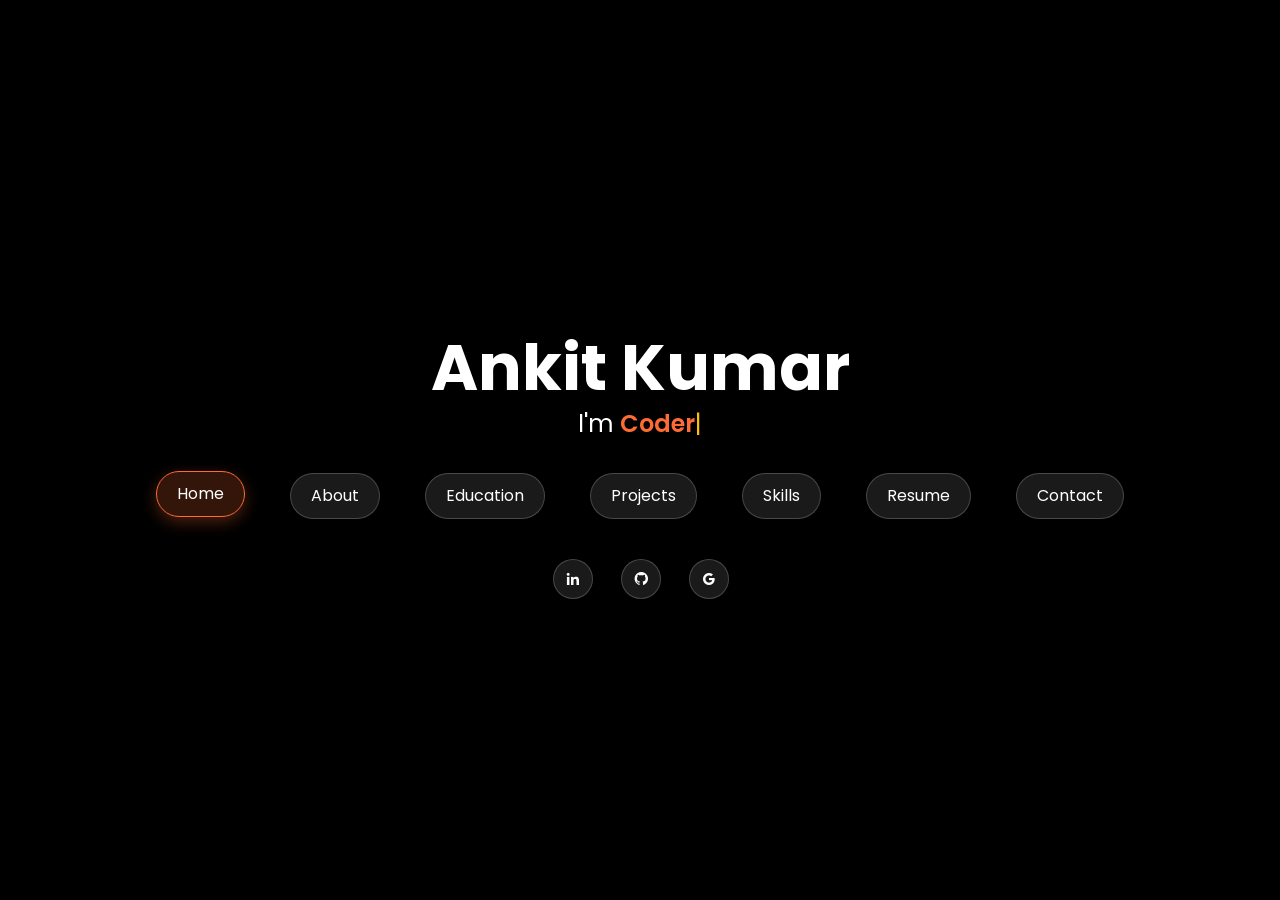
==== index.html @ a55fbd28 "Initial commit" ====
<!DOCTYPE html>
<html lang="en">

<head>
  <!-- Google Tag Manager -->
  <script>(function (w, d, s, l, i) {
      w[l] = w[l] || []; w[l].push({
        'gtm.start':
          new Date().getTime(), event: 'gtm.js'
      }); var f = d.getElementsByTagName(s)[0],
        j = d.createElement(s), dl = l != 'dataLayer' ? '&l=' + l : ''; j.async = true; j.src =
          'https://www.googletagmanager.com/gtm.js?id=' + i + dl; f.parentNode.insertBefore(j, f);
    })(window, document, 'script', 'dataLayer', 'GTM-5BB8W2X');</script>
  <!-- End Google Tag Manager -->
  <link rel="icon" type="image/png" href="/favicon.png" />
  <meta charset="utf-8">
  <meta content="width=device-width, initial-scale=1.0" name="viewport">

  <title>Ankit Kumar - Portfolio</title>
  <meta content="" name="descriptison">
  <meta content="" name="keywords">

  <!-- Google Fonts -->
  <link
    href="https://fonts.googleapis.com/css?family=Open+Sans:300,300i,400,400i,600,600i,700,700i|Raleway:300,300i,400,400i,500,500i,600,600i,700,700i|Poppins:300,300i,400,400i,500,500i,600,600i,700,700i"
    rel="stylesheet">

  <!-- Vendor CSS Files -->
  <link href="assets/vendor/bootstrap/css/bootstrap.min.css" rel="stylesheet">
  <link href="assets/vendor/icofont/icofont.min.css" rel="stylesheet">
  <link href="assets/vendor/remixicon/remixicon.css" rel="stylesheet">
  <link href="assets/vendor/owl.carousel/assets/owl.carousel.min.css" rel="stylesheet">
  <link href="assets/vendor/boxicons/css/boxicons.min.css" rel="stylesheet">
  <link href="assets/vendor/venobox/venobox.css" rel="stylesheet">

  <!-- Template Main CSS File -->
  <link href="assets/css/style.css" rel="stylesheet">



  <!-- Global site tag (gtag.js) - Google Analytics -->
  <script async src="https://www.googletagmanager.com/gtag/js?id=UA-169007209-3"></script>
  <script>
    window.dataLayer = window.dataLayer || [];
    function gtag() { dataLayer.push(arguments); }
    gtag('js', new Date());

    gtag('config', 'UA-169007209-3');
  </script>
</head>

<body>

  <!-- Google Tag Manager (noscript) -->
  <noscript><iframe src="https://www.googletagmanager.com/ns.html?id=GTM-5BB8W2X" height="0" width="0"
      style="display:none;visibility:hidden"></iframe></noscript>
  <!-- End Google Tag Manager (noscript) -->

  <!-- ======= Header ======= -->
  <header id="header" class="header-tops">
    <div id="particles-js" style="position: absolute; width: 100%; height: 100%; top: 0; left: 0; z-index: 0;"></div>
    <div class="container" style="position: relative; z-index: 1;">
      <h3 class="greeting-text show-on-home"
        style="color:#000000; margin-bottom: 5px; font-size: 25px; text-align: center;">Hello, My Name Is</h3>
      <h1 style="text-align: center;">Ankit Kumar</h1>
      <h2 style="color:#fff; text-align: center;">I'm <span class="typing" style="color:#12D640"></span></h2>
      <nav class="nav-menu d-none d-lg-block">
        <ul>
          <li class="active"><a href="#header"> <span>Home</span></a></li>
          <li><a href="#about"><span>About</span></a></li>
          <li><a href="#education"> <span>Education</span></a></li>

          <!--          <li><a href="#projects"> <span>Projects</span></a></li>-->
          <li><a href="#portfolio"> <span>Projects</span></a></li>
          <li><a href="#skills"> <span>Skills</span></a></li>
          <li><a href="https://drive.google.com/file/d/1wcClzIrKvDrFVB6Wtpft_03TZ5YMkO_f/view?usp=sharing"
              target="_blank"> <span>Resume</span></a></li>
          <!-- <li><a href="#links"> <span>Resume & Links</span></a></li> -->
          <li><a href="#contacts"> <span>Contact</span></a></li>

        </ul>
      </nav><!-- .nav-menu -->

      <div class="social-links">
        <a href="https://www.linkedin.com/in/ankitkumar0181/" target="_blank" class="linkedin"><i
            class="bx bxl-linkedin"></i></a>
        <a href="https://github.com/ankit85456" target="_blank" class="github"><i class="bx bxl-github"></i></a>
        <a href="mailto:ankkit6799kumar@gmail.com" target="_blank" class="google"><i class="bx bxl-google"></i></a>

      </div>

    </div>
  </header><!-- End Header -->

  <!-- ======= About Section ======= -->
  <section id="about" class="about">

    <!-- ======= About Me ======= -->
    <div class="about-me container">

      <div class="section-title">
        <h2>About</h2>
      </div>

      <div class="row">
        <div class="col-lg-4" data-aos="fade-right">
          <img src="" class="img-fluid" alt="">
        </div>
        <div class="col-lg-8 pt-4 pt-lg-0 content" data-aos="fade-left">
          <p>Aspiring Cloud & DevOps student and Data Structures & Algorithms enthusiast pursuing a B.Tech in Computer
            Science at Lovely Professional University. I enjoy exploring core computer science concepts—from DSA and
            operating systems to AI models—and turning them into practical solutions through clean and efficient code.

            Driven by curiosity and a passion for solving real-world problems, I continuously improve my skills by
            optimizing algorithms and experimenting with new technologies and frameworks. In my free time, I enjoy
            traveling and exploring new places, which keeps me refreshed and motivated to tackle new challenges.



          </p>

        </div>
      </div>

    </div><!-- End About Me -->

    <!-- ======= Interests ======= -->
    <div class="interests container">

      <div class="section-title">
        <h2>Interests</h2>
      </div>

      <div class="row">
        <div class="col-lg-3 col-md-4">
          <div class="icon-box">
            <i class="ri-global-line" style="color: #ffbb2c;"></i>
            <h3>Software Development</h3>
          </div>
        </div>
        <div class="col-lg-3 col-md-4 mt-4 mt-md-0">
          <div class="icon-box">
            <i class="ri-database-2-line" style="color: #5578ff;"></i>
            <h3>Cloud Computing</h3>
          </div>
        </div>
        <div class="col-lg-3 col-md-4 mt-4 mt-md-0">
          <div class="icon-box">
            <i class="ri-camera-3-line" style="color: #e80368;"></i>
            <h3>DevOps Automation</h3>
          </div>
        </div>
        <div class="col-lg-3 col-md-4 mt-4 mt-lg-0">
          <div class="icon-box">
            <i class="ri-english-input" style="color: #1c7d32;"></i>
            <h3>Docker & Containerization</h3>
          </div>
        </div>
        <div class="col-lg-3 col-md-4 mt-4">
          <div class="icon-box">
            <i class="ri-code-s-slash-fill" style="color: #28a745;"></i>
            <h3>Software Engineering</h3>
          </div>
        </div>
        <div class="col-lg-3 col-md-4 mt-4">
          <div class="icon-box">
            <i class="ri-bar-chart-box-line" style="color: #f1081f;"></i>
            <h3>AWS Cloud</h3>
          </div>
        </div>
        <div class="col-lg-3 col-md-4 mt-4">
          <div class="icon-box">
            <i class="ri-file-list-3-line" style="color: #47aeff;"></i>
            <h3>Algorithms</h3>
          </div>
        </div>
        <div class="col-lg-3 col-md-4 mt-4">
          <div class="icon-box">
            <i class="ri-image-line" style="color: #ffc107;"></i>
            <h3>Infrastructure as Code</h3>
          </div>
        </div>
      </div>

    </div><!-- End Interests -->
  </section><!-- End About Section -->



  <!-- ======= Education Section ======= -->
  <section id="education" class="services">
    <div class="container">
      <div class="section-title">
        <h2>Education</h2>
      </div>
      <div class="row">
        <div class="col-lg-12" data-aos="fade-up" style="display: inline-block;">


          <div class="col-md-4 mt-4 mt-md-0 icon-box" data-aos="fade-up" data-aos-delay="100"
            style="padding:0px 0px;padding-bottom: 5px;display: inline-block; position: relative;">
            <div class="hover-box" style="position: relative;">
              <img src="https://encrypted-tbn0.gstatic.com/images?q=tbn:ANd9GcRj5ex_8N_q5md4hGwQ5yE6Q3Pq-t5UgwU14w&s"
                class="img-fluid" style="height: 220px; width: 100%; object-fit: contain;">

              <!-- Link icon appears on hover -->
              <br>
              <a href="https://www.lpu.in/" target="_blank" class="hover-link">
                <i class="bx bx-link"></i>
              </a>
            </div>

            <p style="text-align:left;color:#fff;padding: 5px 10px;"><em>BTech in Computer Science</em></p>
            <h5 style="text-align:left;padding: 0px 10px;">July 2023 - Present</h5>
            <h6 style="text-align:left;color:#fff;padding: 0px 10px;">Relevant Coursework</h6>
            <ul style="text-align:left;color:#fff;">
              <li>Data Structures & Algorithms</li>
              <li>Cloud Computing</li>
            </ul>
          </div>





          <div class="col-md-4 mt-4 mt-md-0 icon-box" data-aos="fade-up" data-aos-delay="100"
            style="padding:0px 0px;padding-bottom: 5px;display: inline-block; position: relative;">
            <div class="hover-box"
              style="position: relative; height: 220px; width: 100%; overflow: hidden; background-color: transparent;">
              <img src="assets/img/education/school.png.avif"
                style="height: 100%; width: 100%; object-fit: contain; display: block; margin: 0 auto; background-color: #f7f6f1; border-radius: 5px;"
                class="img-fluid">

              <!-- Link icon appears on hover -->
              <a href="https://schools.org.in/gopalganj/10150300106/gandhi-smarak-high-school-bhore.html"
                target="_blank" class="hover-link">
                <i class="bx bx-link"></i>
              </a>
            </div>

            <p style="text-align:left;color:#fff;padding: 5px 10px;"><em>Schooling</em></p>
            <h5 style="text-align:left;padding: 0px 10px;">April 2018 - March 2020</h5>
            <h6 style="text-align:left;color:#fff;padding: 0px 10px;">Relevant Coursework</h6>
            <ul style="text-align:left;color:#fff;">
              <li>Physics, Chemistry, Maths and Computer Science</li>
            </ul>
          </div>





          <div class="portfolio">
            <div class="container">
              <div class="section-title">
                <h2>Online Certification</h2>
              </div>

              <div class="row portfolio-container" style="position: relative; height: 437.75px;">

                <div class="col-lg-4 col-md-6 portfolio-item filter-app"
                  style="position: absolute; left: 0px; top: 0px;">
                  <div class="portfolio-wrap">
                    <img src="assets/img/certification/free code camp.png" class="img-fluid" style="height: 200px; width: 100%; object-fit: contain; background: #fff;" alt="">
                    <div class="portfolio-info">
                      <h4>Web Design</h4>
                      <div class="portfolio-links">
                        <a href="assets/img/certification/free code camp.png" target="_blank" title="Certificate"><i
                            class="bx bx-link"></i></a>
                      </div>
                    </div>
                  </div>
                </div>



                <div class="col-lg-4 col-md-6 portfolio-item filter-app"
                  style="position: absolute; left: 0px; top: 0px;">
                  <div class="portfolio-wrap">
                    <img src="assets/img/certification/AWS cloud certificate.jpg" class="img-fluid" style="height: 200px; width: 100%; object-fit: contain; background: #fff;" alt="">
                    <div class="portfolio-info">
                      <h4>AWS Cloud Practitioner</h4>
                      <div class="portfolio-links">
                        <a href="assets/img/certification/AWS cloud certificate.jpg" target="_blank" title="Certificate"><i
                            class="bx bx-link"></i></a>
                      </div>
                    </div>
                  </div>
                </div>




                <div class="col-lg-4 col-md-6 portfolio-item filter-project"
style="position: absolute; left: 0px; top: 0px;">
<div class="portfolio-wrap">

<img src="assets/img/certification/neptel.jpg"
class="img-fluid"
style="height: 200px; width: 100%; object-fit: contain; background: #fff;" alt="">

<div class="portfolio-info">

<h4>NPTEL - Internet of Things (IoT)</h4>

<div class="portfolio-links">
<a href="assets/img/certification/neptel.jpg" target="_blank" title="Certificate">
<i class="bx bx-link"></i>
</a>
</div>

</div>
</div>
</div>




              </div>

              <div class="section-title">
                <h2>Achievements</h2>
              </div>

              <div class="row portfolio-container" style="position: relative; height: 437.75px;">

                <div class="col-lg-4 col-md-6 portfolio-item filter-app"
                  style="position: absolute; left: 740px; top: 218.875px;">
                  <div class="portfolio-wrap">
                    <img src="https://upload.wikimedia.org/wikipedia/commons/1/19/LeetCode_logo_black.png"
                      class="img-fluid" alt="Leetcode" style="max-height:280px; display: block; margin: 0 auto;">
                    <div class="portfolio-info">
                      <h4>Leetcode</h4>
                      <div class="portfolio-links">
                        <a href="https://leetcode.com/u/ankit8114/" target="_blank" title="My Leetcode Profile"><i
                            class="bx bx-link"></i></a>
                      </div>
                    </div>
                  </div>
                </div>

              </div>
            </div>
          </div>

  </section>
  <!-- End Education Section -->






  <!-- Start Project Section -->
  <section id="portfolio" class="portfolio">
    <div class="container">

      <div class="section-title">

        <p>My Works </p>
      </div>

      <div class="row portfolio-container">

        <div class="col-lg-4 col-md-6 portfolio-item filter-app">
          <center>
            <h4>MERN Multi-Vendor Marketplace</h4>
          </center>
          <div class="portfolio-wrap">
            <img src="projects/marketplace.png" class="img-fluid" style="height: 230px; width: 100%; object-fit: cover;"
              alt="">
            <div class="portfolio-info">

              <div class="portfolio-links">
                <a href="projects/mern-marketplace.html" data-gall="portfolioDetailsGallery" data-vbtype="iframe" class="venobox"
                  title="Project Details"><i class="bx bx-info-circle"></i></a>
              </div>
            </div>
          </div>
        </div>

        <div class="col-lg-4 col-md-6 portfolio-item filter-app">
          <center>
            <h4>Math Solver AI</h4>
          </center>
          <div class="portfolio-wrap">
            <img src="projects/math-solver.png" class="img-fluid" style="height: 230px; width: 100%; object-fit: cover;" alt="">
            <div class="portfolio-info">

              <div class="portfolio-links">
                <a href="projects/mathSolver.html" data-gall="portfolioDetailsGallery" data-vbtype="iframe"
                  class="venobox" title="Project Details"><i class="bx bx-info-circle"></i></a>
              </div>
            </div>
          </div>
        </div>



        <div class="col-lg-4 col-md-6 portfolio-item filter-project">
          <!-- <br> -->
          <center>
            <h4>Two Tier DevOps Web Application</h4>
          </center>
          <div class="portfolio-wrap">
            <img src="projects/aws.png" class="img-fluid" style="height: 230px; width: 100%; object-fit: cover;"
              alt="">
            <div class="portfolio-info">
              <div class="portfolio-links">
                <a href="projects/parkflow.html" data-gall="portfolioDetailsGallery" data-vbtype="iframe"
                  class="venobox" title="Project Details"><i class="bx bx-info-circle"></i></a>
              </div>
            </div>
          </div>
        </div>



      </div>
    </div>
  </section>

  <!-- End Project Section -->



  <!-- Start Skills Section -->
  <section id="skills" class="services">
    <div class="container">
      <div class="section-title">
        <h2>💻 Skills & Abilities</h2>
      </div>
      <div class="row">
        <div class="col-lg-12" data-aos="fade-up">
          <div class="skills-container"
            style="background: linear-gradient(135deg, #667eea 0%, #764ba2 100%); padding: 40px; border-radius: 20px; box-shadow: 0 20px 40px rgba(0,0,0,0.1);">
            <div class="row">
              <!-- Left Column -->
              <div class="col-md-6">
                <!-- HTML -->
                <div class="skill-item" style="margin-bottom: 25px;">
                  <div style="display: flex; align-items: center; margin-bottom: 8px;">
                    <span style="color: #ff6b35; font-size: 18px; margin-right: 8px;">🌐</span>
                    <span style="color: white; font-weight: 600; font-size: 16px;">HTML</span>

                  </div>
                  <div style="background: rgba(255,255,255,0.2); border-radius: 10px; height: 8px; overflow: hidden;">
                    <div
                      style="background: linear-gradient(90deg, #ff6b35, #f7931e); width: 90%; height: 100%; border-radius: 10px;">
                    </div>
                  </div>
                </div>

                <!-- CSS -->
                <div class="skill-item" style="margin-bottom: 25px;">
                  <div style="display: flex; align-items: center; margin-bottom: 8px;">
                    <span style="color: #2196f3; font-size: 18px; margin-right: 8px;">🎨</span>
                    <span style="color: white; font-weight: 600; font-size: 16px;">CSS</span>

                  </div>
                  <div style="background: rgba(255,255,255,0.2); border-radius: 10px; height: 8px; overflow: hidden;">
                    <div
                      style="background: linear-gradient(90deg, #2196f3, #21cbf3); width: 82%; height: 100%; border-radius: 10px;">
                    </div>
                  </div>
                </div>

                <!-- JavaScript -->
                <div class="skill-item" style="margin-bottom: 25px;">
                  <div style="display: flex; align-items: center; margin-bottom: 8px;">
                    <span style="color: #f7df1e; font-size: 18px; margin-right: 8px;">📜</span>
                    <span style="color: white; font-weight: 600; font-size: 16px;">JavaScript</span>

                  </div>
                  <div style="background: rgba(255,255,255,0.2); border-radius: 10px; height: 8px; overflow: hidden;">
                    <div
                      style="background: linear-gradient(90deg, #f7df1e, #ffeb3b); width: 80%; height: 100%; border-radius: 10px;">
                    </div>
                  </div>
                </div>

                <!-- jQuery -->
                <div class="skill-item" style="margin-bottom: 25px;">
                  <div style="display: flex; align-items: center; margin-bottom: 8px;">
                    <span style="color: #0769ad; font-size: 18px; margin-right: 8px;">⚡</span>
                    <span style="color: white; font-weight: 600; font-size: 16px;">jQuery</span>

                  </div>
                  <div style="background: rgba(255,255,255,0.2); border-radius: 10px; height: 8px; overflow: hidden;">
                    <div
                      style="background: linear-gradient(90deg, #0769ad, #1976d2); width: 73%; height: 100%; border-radius: 10px;">
                    </div>
                  </div>
                </div>

                <!-- DevOps -->
                <div class="skill-item" style="margin-bottom: 25px;">
                  <div style="display: flex; align-items: center; margin-bottom: 8px;">
                    <span style="color: #00c6ff; font-size: 18px; margin-right: 8px;">☁️</span>
<span style="color: white; font-weight: 600; font-size: 16px;">Cloud Computing</span>
                  </div>
                  <div style="background: rgba(255,255,255,0.2); border-radius: 10px; height: 8px; overflow: hidden;">
                    <div
                      style="background: linear-gradient(90deg, #326ce5, #4fc3f7); width: 80%; height: 100%; border-radius: 10px;">
                    </div>
                  </div>
                </div>

                <!-- MySQL -->
                <div class="skill-item" style="margin-bottom: 25px;">
                  <div style="display: flex; align-items: center; margin-bottom: 8px;">
                    <span style="color: #f29111; font-size: 18px; margin-right: 8px;">🗄️</span>
                    <span style="color: white; font-weight: 600; font-size: 16px;">MySQL</span>

                  </div>
                  <div style="background: rgba(255,255,255,0.2); border-radius: 10px; height: 8px; overflow: hidden;">
                    <div
                      style="background: linear-gradient(90deg, #f29111, #ff9800); width: 80%; height: 100%; border-radius: 10px;">
                    </div>
                  </div>
                </div>

                <!-- ReactJS -->
                <div class="skill-item" style="margin-bottom: 25px;">
                  <div style="display: flex; align-items: center; margin-bottom: 8px;">
                    <span style="color: #61dafb; font-size: 18px; margin-right: 8px;">⚛️</span>
                    <span style="color: white; font-weight: 600; font-size: 16px;">ReactJS</span>

                  </div>
                  <div style="background: rgba(255,255,255,0.2); border-radius: 10px; height: 8px; overflow: hidden;">
                    <div
                      style="background: linear-gradient(90deg, #61dafb, #00bcd4); width: 55%; height: 100%; border-radius: 10px;">
                    </div>
                  </div>
                </div>
              </div>

              <!-- Right Column -->
              <div class="col-md-6">
                <!-- C++ -->
                <div class="skill-item" style="margin-bottom: 25px;">
                  <div style="display: flex; align-items: center; margin-bottom: 8px;">
                    <span style="color: #00599c; font-size: 18px; margin-right: 8px;">💻</span>
                    <span style="color: white; font-weight: 600; font-size: 16px;">C++</span>

                  </div>
                  <div style="background: rgba(255,255,255,0.2); border-radius: 10px; height: 8px; overflow: hidden;">
                    <div
                      style="background: linear-gradient(90deg, #00599c, #0277bd); width: 80%; height: 100%; border-radius: 10px;">
                    </div>
                  </div>
                </div>

                <!-- Python -->
                <div class="skill-item" style="margin-bottom: 25px;">
                  <div style="display: flex; align-items: center; margin-bottom: 8px;">
                    <span style="color: #3776ab; font-size: 18px; margin-right: 8px;">🐍</span>
                    <span style="color: white; font-weight: 600; font-size: 16px;">Python</span>

                  </div>
                  <div style="background: rgba(255,255,255,0.2); border-radius: 10px; height: 8px; overflow: hidden;">
                    <div
                      style="background: linear-gradient(90deg, #3776ab, #ffd43b); width: 90%; height: 100%; border-radius: 10px;">
                    </div>
                  </div>
                </div>

                <!-- Android -->
                <div class="skill-item" style="margin-bottom: 25px;">
                  <div style="display: flex; align-items: center; margin-bottom: 8px;">
                    <span style="color: #3ddc84; font-size: 18px; margin-right: 8px;">🧠</span>
                    <span style="color: white; font-weight: 600; font-size: 16px;">DSA</span>

                  </div>
                  <div style="background: rgba(255,255,255,0.2); border-radius: 10px; height: 8px; overflow: hidden;">
                    <div
                      style="background: linear-gradient(90deg, #3ddc84, #4caf50); width: 70%; height: 100%; border-radius: 10px;">
                    </div>
                  </div>
                </div>

                <!-- NodeJS -->
                <div class="skill-item" style="margin-bottom: 25px;">
                  <div style="display: flex; align-items: center; margin-bottom: 8px;">
                    <span style="color: #68a063; font-size: 18px; margin-right: 8px;">🟢</span>
                    <span style="color: white; font-weight: 600; font-size: 16px;">NodeJS</span>

                  </div>
                  <div style="background: rgba(255,255,255,0.2); border-radius: 10px; height: 8px; overflow: hidden;">
                    <div
                      style="background: linear-gradient(90deg, #68a063, #8bc34a); width: 70%; height: 100%; border-radius: 10px;">
                    </div>
                  </div>
                </div>

                <!-- Git & GitHub | VCS -->
                <div class="skill-item" style="margin-bottom: 25px;">
                  <div style="display: flex; align-items: center; margin-bottom: 8px;">
                    <span style="color: #f05032; font-size: 18px; margin-right: 8px;">🔧</span>
                    <span style="color: white; font-weight: 600; font-size: 16px;">Git & GitHub | VCS</span>

                  </div>
                  <div style="background: rgba(255,255,255,0.2); border-radius: 10px; height: 8px; overflow: hidden;">
                    <div
                      style="background: linear-gradient(90deg, #f05032, #ff5722); width: 88%; height: 100%; border-radius: 10px;">
                    </div>
                  </div>
                </div>

                <!-- C/C++ -->
                <div class="skill-item" style="margin-bottom: 25px;">
                  <div style="display: flex; align-items: center; margin-bottom: 8px;">
                    <span style="color: #a8b9cc; font-size: 18px; margin-right: 8px;">⚙️</span>
                    <span style="color: white; font-weight: 600; font-size: 16px;">C</span>

                  </div>
                  <div style="background: rgba(255,255,255,0.2); border-radius: 10px; height: 8px; overflow: hidden;">
                    <div
                      style="background: linear-gradient(90deg, #a8b9cc, #2196f3); width: 85%; height: 100%; border-radius: 10px;">
                    </div>
                  </div>
                </div>

                
                <!-- Docker -->
<div class="skill-item" style="margin-bottom: 25px;">
  <div style="display: flex; align-items: center; margin-bottom: 8px;">
    <span style="color: #0db7ed; font-size: 18px; margin-right: 8px;">🐳</span>
    <span style="color: white; font-weight: 600; font-size: 16px;">Docker</span>
  </div>

  <div style="background: rgba(255,255,255,0.2); border-radius: 10px; height: 8px; overflow: hidden;">
    <div style="background: linear-gradient(90deg, #0db7ed, #2496ed); width: 65%; height: 100%; border-radius: 10px;"></div>
  </div>
</div>
                </div>
              </div>
            </div>
          </div>
        </div>
      </div>
    </div>
  </section>
  <!-- End Skills Section -->




  <!-- Start Links section -->
  <section id="links" class="services">
    <div class="container">
      <div class="section-title">
        <h2>Resume & Links</h2>
      </div>
      <div class="row">
        <div class="col-md-3 mt-4 mt-md-0 icon-box" data-aos="fade-up" data-aos-delay="100">
          <a href="https://drive.google.com/file/d/1wcClzIrKvDrFVB6Wtpft_03TZ5YMkO_f/view?usp=sharing"
            target="_blank">
            <div class="icon"><i class="icofont-page"></i></div>
          </a>
          <h4 class="title"><a
              href="https://drive.google.com/file/d/1wcClzIrKvDrFVB6Wtpft_03TZ5YMkO_f/view?usp=sharing"
              target="_blank">Resume</a></h4>
          <p class="description" style="color:#fff;">The link contains downloadable resume</p>
        </div>
        <div class="col-md-3 mt-4 mt-md-0 icon-box" data-aos="fade-up">
          <a href="https://github.com/rajaprerak/LeetCode_Problems" target="_blank">
            <div class="icon"><i class="icofont-link"></i></div>
          </a>
          <h4 class="title"><a href="https://github.com/rajaprerak/LeetCode_Problems" target="_blank">LeetCode
              Repository</a></h4>
          <p class="description" style="color:#fff;"> The github repository contains leetcode problems solution in
            python.</p>
        </div>
        <!-- <div class="col-md-3 mt-4 mt-md-0 icon-box" data-aos="fade-up" data-aos-delay="100">
          <a href="https://techingenious.herokuapp.com/" target="_blank"><div class="icon"><i class="icofont-page"></i></div></a>
          <h4 class="title"><a href="https://techingenious.herokuapp.com/" target="_blank">Blog</a></h4>
          <p class="description" style="color:#fff;">Blog containing articles on AI, coding, development</p>
        </div> -->
      </div>
    </div>
  </section> <!--End Links Section -->


  <!-- Start Contact Section -->

  <section id="contacts" class="contact">
    <div class="container">

      <div class="section-title">
        <h2>Contact</h2>
      </div>

      <div class="row mt-2">

        <div class="col-md-6 d-flex align-items-stretch">
          <div class="info-box">
            <i class="bx bx-map"></i>
            <h3>My Address</h3>
            <p>Mustfapur, Surajhgrah</p>
            <p>Lakhisarai, Bihar</p>
            <p>India</p>
          </div>
        </div>

        <div class="col-md-6 mt-4 mt-md-0 d-flex align-items-stretch">
          <div class="info-box">
            <i class="bx bx-share-alt"></i>
            <h3>Social Profiles</h3>
            <div class="social-links">
              <a href="https://www.linkedin.com/in/ankitkumar0181/" target="_blank" class="linkedin"><i
                  class="bx bxl-linkedin"></i></a>
              <a href="https://github.com/ankit85456" target="_blank" class="github"><i
                  class="bx bxl-github"></i></a>
              <a href="mailto:ankkit6799kumar@gmail.com" target="_blank" class="google"><i class="bx bxl-google"></i></a>
            </div>
          </div>
        </div>

        <div class="col-md-6 mt-4 d-flex align-items-stretch">
          <div class="info-box">
            <i class="bx bx-envelope"></i>
            <h3>Email</h3>
            <p>ankkit6799kumar@gmail.com</p>
          </div>
        </div>

        <div class="col-md-6 mt-4 d-flex align-items-stretch">
          <div class="info-box">
            <i class="bx bx-phone-call"></i>
            <h3>Contact</h3>
            <p>+91 8114560601</p>
          </div>
        </div>
      </div>

      <!-- Contact Form Section -->
      <!-- Contact Form Section -->
      <div class="row mt-5">
        <div class="col-lg-12">
          <div class="section-title text-center">
            <h2 class="get-in-touch-title">Get In Touch</h2>
          </div>
          <form action="https://formsubmit.co/ajax/ankkit6799kumar@gmail.com" method="post" class="php-email-form" id="contactForm">
            <div class="row">
              <div class="col-md-6 form-group">
                <input type="text" name="name" class="form-control" id="name" placeholder="Your Name" required>
              </div>
              <div class="col-md-6 form-group mt-3 mt-md-0">
                <input type="email" class="form-control" name="email" id="email" placeholder="Your Email" required>
                <div class="invalid-feedback" id="emailError">Please enter a valid email address.</div>
              </div>
            </div>
            <div class="form-group mt-3">
              <input type="text" class="form-control" name="subject" id="subject" placeholder="Subject" required>
            </div>
            <div class="form-group mt-3">
              <textarea class="form-control" name="message" id="message" rows="5" placeholder="Message"
                required></textarea>
            </div>
            <div class="my-3">
              <div class="loading">Loading</div>
              <div class="error-message"></div>
              <div class="sent-message">Your message has been sent. Thank you!</div>
            </div>
            <div class="text-center">
              <button type="submit">Send Message</button>
            </div>
          </form>
        </div>
      </div>
    </div>
  </section>

  <!-- End Contact Section -->

  <!-- Vendor JS Files -->
  <script src="assets/vendor/jquery/jquery.min.js"></script>
  <script src="assets/vendor/bootstrap/js/bootstrap.bundle.min.js"></script>
  <script src="assets/vendor/jquery.easing/jquery.easing.min.js"></script>
  <script src="assets/vendor/php-email-form/validate.js"></script>
  <script src="assets/vendor/waypoints/jquery.waypoints.min.js"></script>
  <script src="assets/vendor/counterup/counterup.min.js"></script>
  <script src="assets/vendor/owl.carousel/owl.carousel.min.js"></script>
  <script src="assets/vendor/isotope-layout/isotope.pkgd.min.js"></script>
  <script src="assets/vendor/venobox/venobox.min.js"></script>
  <script src="assets/vendor/typed.js/typed.min.js"></script>
  <script type="text/javascript">
    var typed = new Typed('.typing', {
      strings: ["Coder", "Developer", "Cloud Engineer",
        "DevOps Engineer", "Problem Solver"],
      loop: true,
      typeSpeed: 65,
      backSpeed: 65
    });
  </script>

  <!-- Template Main JS File -->
  <script src="assets/js/main.js"></script>

  <!-- Particles.js Integration -->
  <script src="https://cdn.jsdelivr.net/npm/particles.js@2.0.0/particles.min.js"></script>
  <script>
    if (document.getElementById('particles-js')) {
      particlesJS("particles-js", {
        "particles": {
          "number": { "value": 80, "density": { "enable": true, "value_area": 800 } },
          "color": { "value": "#ffffff" },
          "shape": { "type": "circle", "stroke": { "width": 0, "color": "#000000" }, "polygon": { "nb_sides": 5 } },
          "opacity": { "value": 0.5, "random": false, "anim": { "enable": false, "speed": 1, "opacity_min": 0.1, "sync": false } },
          "size": { "value": 3, "random": true, "anim": { "enable": false, "speed": 40, "size_min": 0.1, "sync": false } },
          "line_linked": { "enable": true, "distance": 150, "color": "#ffffff", "opacity": 0.4, "width": 1 },
          "move": { "enable": true, "speed": 6, "direction": "none", "random": false, "straight": false, "out_mode": "out", "bounce": false, "attract": { "enable": false, "rotateX": 600, "rotateY": 1200 } }
        },
        "interactivity": {
          "detect_on": "canvas",
          "events": { "onhover": { "enable": true, "mode": "repulse" }, "onclick": { "enable": true, "mode": "push" }, "resize": true },
          "modes": { "grab": { "distance": 400, "line_linked": { "opacity": 1 } }, "bubble": { "distance": 400, "size": 40, "duration": 2, "opacity": 8, "speed": 3 }, "repulse": { "distance": 200, "duration": 0.4 }, "push": { "particles_nb": 4 }, "remove": { "particles_nb": 2 } }
        },
        "retina_detect": true
      });
    }
  </script>
</body>

</html>
---- assets/css/style.css ----
/**
* Template Name: Personal - v2.1.0
* Template URL: https://bootstrapmade.com/personal-free-resume-bootstrap-template/
* Author: BootstrapMade.com
* License: https://bootstrapmade.com/license/
*/

/*--------------------------------------------------------------
# General
--------------------------------------------------------------*/
body {
  font-family: "Open Sans", sans-serif;
  color: #fff;
  position: relative;
  background: linear-gradient(135deg, #1a1a2e 0%, #16213e 50%, #0f3460 100%);
  scrollbar-width: none;
  -ms-overflow-style: none;
  min-height: 100vh;
}

/* Home section background */
#header {
  background: black !important;
}

/* Other sections background */
section {
  background: linear-gradient(135deg, #1a1a2e 0%, #16213e 50%, #0f3460 100%);
}

/* Remove the global body::before gradient */
body::before {
  content: none;
}
/* Hide scrollbars for webkit browsers (Chrome, Safari, Edge) */
body::-webkit-scrollbar {
  width: 0px;
  background: transparent;
}

body::-webkit-scrollbar-thumb {
  background: transparent;
}

/* Hide scrollbars for html element as well */
html {
  /* Remove overflow: hidden - this was blocking access to content */
  scrollbar-width: none;
  -ms-overflow-style: none;
  min-height: 100vh;
  background: linear-gradient(135deg, #1a1a2e 0%, #16213e 50%, #0f3460 100%);
}

html::-webkit-scrollbar {
  width: 0px;
  background: transparent;
}

html::-webkit-scrollbar-thumb {
  background: transparent;
}

body::before {
  content: "";
  position: fixed;
  background: linear-gradient(135deg, #1a1a2e 0%, #16213e 50%, #0f3460 100%);
  left: 0;
  right: 0;
  top: 0;
  height: 100vh;
  z-index: -1;
  /* Extend to cover full viewport height */
  min-height: 100vh;
}

#header {
  position: relative;
  height: 100vh;
  display: flex;
  align-items: center;
  z-index: 997;
  /* Keep overflow-y: auto for header navigation but hide scrollbar */
  overflow-y: auto;
  overflow-x: hidden;
  background: rgba(0, 0, 0, 0.1);
  backdrop-filter: blur(1px);
}

/* Hide scrollbars for header section specifically */
#header::-webkit-scrollbar {
  width: 0px;
  background: transparent;
}





@media (min-width: 1024px) {
  body::before {
    background-attachment: fixed;
  }
}

a {
  color: #12d640;
}

a:hover {
  color: #12d640;
  text-decoration: none;
}

h1, h2, h3, h4, h5, h6 {
  font-family: "Raleway", sans-serif;
}

/*--------------------------------------------------------------
# Header
--------------------------------------------------------------*/
#header {
  transition: ease-in-out 0s;
  position: relative;
  height: 100vh;
  display: flex;
  align-items: center;
  z-index: 997;
  overflow-y: auto;
}

#header * {
  transition: ease-in-out 0s;
}

/* Modern header styling to match the reference */
#header h1 {
  font-size: 64px; /* Restored original size */
  margin-top: 0px;
  padding: 0;
  line-height: 1;
  font-weight: 700;
  font-family: "Poppins", sans-serif;
  margin-bottom: 10px;
}

#header h1 a {
  color: #ffffff;
  line-height: 1;
  display: inline-block;
  text-decoration: none;
}

/* Add new styling for the h1 element directly */
#header h1 {
  color: #ffffff;
  transition: text-shadow 0.3s ease-in-out, transform 0.3s ease-in-out;
  cursor: default; /* Remove pointer cursor */
}

/* Add glow effect only when on home section */
#header:not(.header-top) h1:hover {
  text-shadow: 
    0 0 5px #18d26e,
    0 0 10px #18d26e,
    0 0 15px #18d26e,
    0 0 20px #18d26e,
    0 0 35px #18d26e;
  transform: scale(1.02);
}

#header h2 {
  color: #ffffff;
  margin-top: 10px;
  font-size: 24px;
  font-weight: 400;
  font-family: "Poppins", sans-serif;
}

/* Style the typing text */
.typing {
  color: #ff6b35 !important;
  font-weight: 600;
}



#header h2 span {
  color: #ffc107;
  padding-bottom: 6px;
}

#header img {
  padding: 0;
  margin: 0;
}

/* Modern social links */
.social-links {
  margin-top: 30px;
  text-align: center;
}

.social-links a {
  font-size: 18px;
  display: inline-block;
  color: #ffffff;
  line-height: 1;
  margin: 0 10px;
  border-radius: 50%;
  text-align: center;
  width: 50px;
  height: 50px;
  line-height: 50px;
  transition: all 0.3s ease;
  background: rgba(255, 255, 255, 0.1);
  backdrop-filter: blur(10px);
  border: 1px solid rgba(255, 255, 255, 0.2);
}

.social-links a:hover {
  background: rgba(255, 107, 53, 0.2);
  border-color: #ff6b35;
  transform: translateY(-3px);
  box-shadow: 0 5px 15px rgba(255, 107, 53, 0.4);
}

#header .social-links {
  margin-top: 40px;
  
  display: flex;
  justify-content: center;  /* Center horizontally */
  align-items: center;      /* Center vertically (if needed) */
  gap: 10px;                /* Optional spacing between icons */
}


#header .social-links a {
  font-size: 16px;
  display: flex;
  justify-content: center;
  align-items: center;
  background: rgba(255, 255, 255, 0.1);
  color: #fff;
  line-height: 1;
  margin-right: 8px;
  border-radius: 50%;
  width: 40px;
  height: 40px;
}

#header .social-links a:hover {
  background: #12d640;
  box-shadow: 0 0 15px rgba(18, 214, 64, 0.5);
  transform: translateY(-2px);
  transition: all 0.3s ease;
}

/* Responsive adjustments */
@media (max-width: 768px) {
  #header h1 {
    font-size: 36px; /* Even smaller for mobile */
  }
  
  #header h2 {
    font-size: 20px;
  }
  
  .nav-menu ul {
    flex-direction: column;
    align-items: center;
  }
  
  .nav-menu ul li {
    margin: 5px 0;
  }
}

@media (max-width: 480px) {
  #header h1 {
    font-size: 28px; /* Smallest for very small screens */
  }
}

@media (max-width: 992px) {
  #header h1 {
    font-size: 36px;
  }
  #header h2 {
    font-size: 20px;
    line-height: 30px;
  }
  #header .social-links {
    margin-top: 15px;
  }
  #header .container {
    display: flex;
    flex-direction: column;
    align-items: center;
  }
}

/*--------------------------------------------------------------
# Navigation Menu
--------------------------------------------------------------*/
/* Desktop Navigation */
.nav-menu {
  margin-top: 35px;
}

/* Modern navigation styling */
.nav-menu ul {
  margin: 0;
  padding: 0;
  list-style: none;
  display: flex;
  justify-content: center;
  margin-top: 30px;
}

.nav-menu ul li {
  margin: 0 15px;
}

.nav-menu a {
  display: block;
  position: relative;
  color: #ffffff;
  font-size: 16px;
  font-family: "Poppins", sans-serif;
  font-weight: 400;
  padding: 10px 20px;
  text-decoration: none;
  border-radius: 25px;
  transition: all 0.3s ease;
  background: rgba(255, 255, 255, 0.1);
  backdrop-filter: blur(10px);
  border: 1px solid rgba(255, 255, 255, 0.2);
}

.nav-menu a:hover,
.nav-menu .active > a {
  color: #ffffff;
  background: rgba(255, 107, 53, 0.2);
  border-color: #ff6b35;
  transform: translateY(-2px);
  box-shadow: 0 5px 15px rgba(255, 107, 53, 0.3);
}

.nav-menu li + li {
  margin-left: 30px;
}

.nav-menu a:before {
  content: "";
  position: absolute;
  width: 0;
  height: 2px;
  bottom: -4px;
  left: 0;
  display: none !important;
  visibility: hidden;
  width: 0px;
  transition: all 0.3s ease-in-out 0s;
}

.nav-menu a:hover:before, .nav-menu li:hover > a:before, .nav-menu .active > a:before {
  visibility: visible;
  width: 25px;
}

.nav-menu li:hover > a {
  color: #12d640;
  text-decoration: none;
}

/* Mobile Navigation */
.mobile-nav-toggle {
  position: fixed;
  right: 15px;
  top: 15px;
  z-index: 9998;
  border: 0;
  background: none;
  font-size: 24px;
  transition: all 0.4s;
  outline: none !important;
  line-height: 1;
  cursor: pointer;
  text-align: right;
}

.mobile-nav-toggle i {
  color: #fff;
}

.mobile-nav {
  position: fixed;
  top: 55px;
  right: 15px;
  bottom: 15px;
  left: 15px;
  z-index: 9999;
  overflow-y: auto;
  background: rgba(0, 0, 0, 0.7);
  transition: ease-in-out 0s;
  opacity: 0;
  visibility: hidden;
  border-radius: 10px;
  padding: 10px 0;
  border: 2px solid rgba(255, 255, 255, 0.12);
}

.mobile-nav * {
  margin: 0;
  padding: 0;
  list-style: none;
}

.mobile-nav a {
  display: block;
  position: relative;
  color: #fff;
  padding: 10px 20px;
  font-weight: 500;
  outline: none;
}

.mobile-nav a:hover, .mobile-nav .active > a, .mobile-nav li:hover > a {
  color: #1c7d32;
  text-decoration: none;
}

.mobile-nav-overly {
  width: 100%;
  height: 100%;
  z-index: 9997;
  top: 0;
  left: 0;
  position: fixed;
  background: rgba(9, 9, 9, 0.6);
  overflow: hidden;
  display: none;
  transition: ease-in-out 0s;
}

.mobile-nav-active {
  overflow: hidden;
}

.mobile-nav-active .mobile-nav {
  opacity: 1;
  visibility: visible;
}

.mobile-nav-active .mobile-nav-toggle i {
  color: #fff;
}

/* Header Top */
#header.header-top {
  height: 80px;
  position: fixed;
  left: 0;
  top: 0;
  right: 0;
  background: rgba(10, 25, 47, 0.9) !important;
  backdrop-filter: blur(10px);
  box-shadow: 0 10px 30px -10px rgba(2, 12, 27, 0.7);
}
#header.header-top .social-links, #header.header-top h2 {
  display: none;
  
}

#header.header-top h1 {
  margin-right: auto;
  font-size: 36px;
}

#header.header-top .container {
  display: flex;
  align-items: center;
}

#header.header-top .nav-menu {
  margin: 0;
}

@media (max-width: 768px) {
  #header.header-top {
    height: 60px;
  }
  #header.header-top h1 {
    font-size: 26px;
  }
}

/*--------------------------------------------------------------
# Sections General
--------------------------------------------------------------*/
section {
  overflow: hidden;
  position: absolute;
  width: 100%;
  top: 140px;
  bottom: 100%;
  opacity: 0;
  z-index: 2;
}

section.section-show {
  top: 70px;
  bottom: auto;
  opacity: 1;
  padding-bottom: 0px;
}

section .container {
  background: transparent; /* Keep transparent */
  padding: 30px;
  /* Remove max-height and overflow restrictions */
  width: 100%;
}

.about-me, .services, .portfolio, .contact {
  background: transparent; /* Changed from rgba(10, 25, 47, 0.7) */
  backdrop-filter: none; /* Remove blur effect */
  border-radius: 0; /* Remove border radius */
  margin: 20px 0;
}

@media (max-width: 768px) {
  section {
    top: 120px;
  }
  section.section-show {
    top: 80px;
  }
}

.section-title h2 {
  font-size: 14px;
  font-weight: 500;
  padding: 0;
  line-height: 1px;
  margin: 0 0 20px 0;
  letter-spacing: 2px;
  text-transform: uppercase;
  color: #dee2e6;
  font-family: "Poppins", sans-serif;
}

.section-title h2::after {
  content: "";
  width: 120px;
  height: 1px;
  display: inline-block;
  display: none !important;
  margin: 4px 10px;
}

.section-title p {
  margin: 0;
  margin: -15px 0 15px 0;
  font-size: 36px;
  font-weight: 700;
  text-transform: uppercase;
  font-family: "Poppins", sans-serif;
  color: #fff;
}

/*--------------------------------------------------------------
# About
--------------------------------------------------------------*/
.about-me .content h3 {
  font-weight: 700;
  font-size: 26px;
  color: #1c7d32;
}

.about-me .content ul {
  list-style: none;
  padding: 0;
}

.about-me .content ul li {
  padding-bottom: 10px;
}

.about-me .content ul i {
  font-size: 20px;
  padding-right: 2px;
  color: #1c7d32;
}

.about-me .content p:last-child {
  margin-bottom: 0;
}

/*--------------------------------------------------------------
# Counts
--------------------------------------------------------------*/
.counts {
  padding: 70px 0 60px;
}

.counts .count-box {
  padding: 30px 30px 25px 30px;
  width: 100%;
  position: relative;
  text-align: center;
  background: rgba(255, 255, 255, 0.08);
}

.counts .count-box i {
  position: absolute;
  top: -25px;
  left: 50%;
  transform: translateX(-50%);
  font-size: 24px;
  background: rgba(255, 255, 255, 0.1);
  padding: 12px;
  color: #1c7d32;
  border-radius: 50px;
}

.counts .count-box span {
  font-size: 36px;
  display: block;
  font-weight: 600;
  color: #fff;
}

.counts .count-box p {
  padding: 0;
  margin: 0;
  font-family: "Raleway", sans-serif;
  font-size: 14px;
}

/*--------------------------------------------------------------
# Skills
--------------------------------------------------------------*/
.skills .progress {
  height: 50px;
  display: block;
  background: none;
}

.skills .progress .skill {
  padding: 0;
  margin: 0 0 6px 0;
  text-transform: uppercase;
  display: block;
  font-weight: 600;
  font-family: "Poppins", sans-serif;
  color: #fff;
}

.skills .progress .skill .val {
  float: right;
  font-style: normal;
}

.skills .progress-bar-wrap {
  background: rgba(255, 255, 255, 0.15);
}

.skills .progress-bar {
  width: 1px;
  height: 10px;
  transition: .9s;
  background-color: #1c7d32;
}

/*--------------------------------------------------------------
# Interests
--------------------------------------------------------------*/
.interests .icon-box {
  display: flex;
  align-items: center;
  padding: 20px;
  background: #09203a;
  transition: ease-in-out 0.3s;
}


.interests .icon-box i {
  font-size: 32px;
  padding-right: 10px;
  line-height: 1;
}

.interests .icon-box h3 {
  font-weight: 700;
  margin: 0;
  padding: 0;
  line-height: 1;
  font-size: 16px;
  color: #fff;
}

.interests .icon-box:hover {
  background: #042b56eb;
}

/*--------------------------------------------------------------
# Testimonials
--------------------------------------------------------------*/
.testimonials .testimonial-item {
  box-sizing: content-box;
  min-height: 320px;
}

.testimonials .testimonial-item .testimonial-img {
  width: 90px;
  border-radius: 50%;
  margin: -40px 0 0 40px;
  position: relative;
  z-index: 2;
  border: 6px solid rgba(255, 255, 255, 0.12);
}

.testimonials .testimonial-item h3 {
  font-size: 18px;
  font-weight: bold;
  margin: 10px 0 5px 45px;
  color: #fff;
}

.testimonials .testimonial-item h4 {
  font-size: 14px;
  color: #999;
  margin: 0 0 0 45px;
}

.testimonials .testimonial-item .quote-icon-left, .testimonials .testimonial-item .quote-icon-right {
  color: rgba(255, 255, 255, 0.25);
  font-size: 26px;
}

.testimonials .testimonial-item .quote-icon-left {
  display: inline-block;
  left: -5px;
  position: relative;
}

.testimonials .testimonial-item .quote-icon-right {
  display: inline-block;
  right: -5px;
  position: relative;
  top: 10px;
}

.testimonials .testimonial-item p {
  font-style: italic;
  margin: 0 15px 0 15px;
  padding: 20px 20px 60px 20px;
  background: rgba(255, 255, 255, 0.1);
  position: relative;
  border-radius: 6px;
  position: relative;
  z-index: 1;
}

.testimonials .owl-nav, .testimonials .owl-dots {
  margin-top: 5px;
  text-align: center;
}

.testimonials .owl-dot {
  display: inline-block;
  margin: 0 5px;
  width: 12px;
  height: 12px;
  border-radius: 50%;
  background-color: rgba(255, 255, 255, 0.3) !important;
}

.testimonials .owl-dot.active {
  background-color: #1c7d32 !important;
}

@media (max-width: 767px) {
  .testimonials {
    margin: 30px 10px;
  }
}

/*--------------------------------------------------------------
# Resume
--------------------------------------------------------------*/
.resume .resume-title {
  font-size: 26px;
  font-weight: 700;
  margin-top: 20px;
  margin-bottom: 20px;
  color: #fff;
}

.resume .resume-item {
  padding: 0 0 20px 20px;
  margin-top: -2px;
  border-left: 2px solid rgba(255, 255, 255, 0.2);
  position: relative;
}

.resume .resume-item h4 {
  line-height: 18px;
  font-size: 18px;
  font-weight: 600;
  text-transform: uppercase;
  font-family: "Poppins", sans-serif;
  color: #1c7d32;
  margin-bottom: 10px;
}

.resume .resume-item h5 {
  font-size: 16px;
  background: rgba(255, 255, 255, 0.15);
  padding: 5px 15px;
  display: inline-block;
  font-weight: 600;
  margin-bottom: 10px;
}

.resume .resume-item ul {
  padding-left: 20px;
}

.resume .resume-item ul li {
  padding-bottom: 10px;
}

.resume .resume-item:last-child {
  padding-bottom: 0;
}

.resume .resume-item::before {
  content: "";
  position: absolute;
  width: 16px;
  height: 16px;
  border-radius: 50px;
  left: -9px;
  top: 0;
  background: #9e7f25;
  border: 2px solid #9e7f25;
}

/*--------------------------------------------------------------
# Services
--------------------------------------------------------------*/
.services .icon-box {
  text-align: center;
  background: #09203a;
  padding: 40px 40px;
  transition: all ease-in-out 0.3s;
  margin: 10px
}

.services .icon-box .icon {
  margin: 0 auto;
  width: 64px;
  height: 64px;
  background: #1c7d32;
  border-radius: 5px;
  transition: all .3s ease-out 0s;
  display: flex;
  align-items: center;
  justify-content: center;
  margin-bottom: 20px;
  transform-style: preserve-3d;
}

.services .icon-box .icon i {
  color: #fff;
  font-size: 28px;
}

.services .icon-box .icon::before {
  position: absolute;
  content: '';
  left: -8px;
  top: -8px;
  height: 100%;
  width: 100%;
  background: rgba(255, 255, 255, 0.15);
  border-radius: 5px;
  transition: all .3s ease-out 0s;
  transform: translateZ(-1px);
}

.services .icon-box h4 {
  font-weight: 700;
  margin-bottom: 15px;
  font-size: 24px;
}

.services .icon-box h4 a {
  color: #fff;
}

.services .icon-box p {
  line-height: 24px;
  font-size: 14px;
  margin-bottom: 0;
}

.services .icon-box:hover {
  background: #042e5f;
  border-color: #1c7d32;
}

.services .icon-box:hover .icon {
  background: #fff;
}

.services .icon-box:hover .icon i {
  color: #1c7d32;
}

.services .icon-box:hover .icon::before {
  background: #35e888;
}

.services .icon-box:hover h4 a, .services .icon-box:hover p {
  color: #12d640;
}

/*--------------------------------------------------------------
# Portfolio
--------------------------------------------------------------*/
.portfolio .portfolio-item {
  margin-bottom: 30px;
}

.portfolio #portfolio-flters {
  padding: 0;
  margin: 0 auto 15px auto;
  list-style: none;
  text-align: center;
  border-radius: 50px;
  padding: 2px 15px;
}

.portfolio #portfolio-flters li {
  cursor: pointer;
  display: inline-block;
  padding: 8px 16px 10px 16px;
  font-size: 14px;
  font-weight: 600;
  line-height: 1;
  text-transform: uppercase;
  color: #fff;
  background: rgba(255, 255, 255, 0.1);
  margin: 0 3px 10px 3px;
  transition: all 0.3s ease-in-out;
  border-radius: 4px;
}

.portfolio #portfolio-flters li:hover, .portfolio #portfolio-flters li.filter-active {
  background: #1c7d32;
}

.portfolio #portfolio-flters li:last-child {
  margin-right: 0;
}

.portfolio .portfolio-wrap {
  transition: 0.3s;
  position: relative;
  overflow: hidden;
  z-index: 1;
  background: rgba(0, 0, 0, 0.6);
}

.portfolio .portfolio-wrap::before {
  content: "";
  background: rgba(0, 0, 0, 0.6);
  position: absolute;
  left: 30px;
  right: 30px;
  top: 30px;
  bottom: 30px;
  transition: all ease-in-out 0.3s;
  z-index: 2;
  opacity: 0;
}

.portfolio .portfolio-wrap .portfolio-info {
  opacity: 0;
  position: absolute;
  top: 0;
  left: 0;
  right: 0;
  bottom: 0;
  text-align: center;
  z-index: 3;
  transition: all ease-in-out 0.3s;
  display: flex;
  flex-direction: column;
  justify-content: center;
  align-items: center;
}

.portfolio .portfolio-wrap .portfolio-info::before {
  display: block;
  content: "";
  width: 48px;
  height: 48px;
  position: absolute;
  top: 35px;
  left: 35px;
  border-top: 3px solid #fff;
  border-left: 3px solid #fff;
  transition: all 0.5s ease 0s;
  z-index: 9994;
}

.portfolio .portfolio-wrap .portfolio-info::after {
  display: block;
  content: "";
  width: 48px;
  height: 48px;
  position: absolute;
  bottom: 35px;
  right: 35px;
  border-bottom: 3px solid #fff;
  border-right: 3px solid #fff;
  transition: all 0.5s ease 0s;
  z-index: 9994;
}

.portfolio .portfolio-wrap .portfolio-info h4 {
  font-size: 20px;
  color: #fff;
  font-weight: 600;
}

.portfolio .portfolio-wrap .portfolio-info p {
  color: #ffffff;
  font-size: 14px;
  text-transform: uppercase;
  padding: 0;
  margin: 0;
}

.portfolio .portfolio-wrap .portfolio-links {
  text-align: center;
  z-index: 4;
}

.portfolio .portfolio-wrap .portfolio-links a {
  color: #fff;
  margin: 0 2px;
  font-size: 28px;
  display: inline-block;
  transition: 0.3s;
}

.portfolio .portfolio-wrap .portfolio-links a:hover {
  color: #63eda3;
}

.portfolio .portfolio-wrap:hover::before {
  top: 0;
  left: 0;
  right: 0;
  bottom: 0;
  opacity: 1;
}

.portfolio .portfolio-wrap:hover .portfolio-info {
  opacity: 1;
}

.portfolio .portfolio-wrap:hover .portfolio-info::before {
  top: 15px;
  left: 15px;
}

.portfolio .portfolio-wrap:hover .portfolio-info::after {
  bottom: 15px;
  right: 15px;
}

/*--------------------------------------------------------------
# Contact
--------------------------------------------------------------*/
.contact .info-box {
  color: #444444;
  padding: 20px;
  width: 100%;
  background: #09203a;
}

.contact .info-box i.bx {
  font-size: 24px;
  color: #dee2e6;
  border-radius: 50%;
  padding: 14px;
  float: left;
  background: rgba(255, 255, 255, 0.1);
}

.contact .info-box h3 {
  font-size: 20px;
  color: #28a745;
  font-weight: 700;
  margin: 10px 0 8px 68px;
}

.contact .info-box p {
  padding: 0;
  color: #fff;
  line-height: 24px;
  font-size: 14px;
  margin: 0 0 0 68px;
}

.contact .info-box .social-links {
  margin: 5px 0 0 68px;
  display: flex;
}

.contact .info-box .social-links a {
  font-size: 18px;
  display: inline-block;
  color: #fff;
  line-height: 1;
  margin-right: 12px;
  transition: 0.3s;
}

.contact .info-box .social-links a:hover {
  color: #12d640;
}

.contact .php-email-form {
  padding: 30px;
  background: rgba(255, 255, 255, 0.08);
}

.contact .php-email-form .validate {
  display: none;
  color: red;
  margin: 0 0 15px 0;
  font-weight: 400;
  font-size: 13px;
}

.contact .php-email-form .error-message {
  display: none;
  background: rgba(255, 255, 255, 0.08);
  background: #ed3c0d;
  text-align: center;
  padding: 15px;
  font-weight: 600;
}

.contact .php-email-form .sent-message {
  display: none;
  background: rgba(255, 255, 255, 0.08);
  background: #1c7d32;
  text-align: center;
  padding: 15px;
  font-weight: 600;
}

.contact .php-email-form .loading {
  display: none;
  background: rgba(255, 255, 255, 0.08);
  text-align: center;
  padding: 15px;
}

.contact .php-email-form .loading:before {
  content: "";
  display: inline-block;
  border-radius: 50%;
  width: 24px;
  height: 24px;
  margin: 0 10px -6px 0;
  border: 3px solid #1c7d32;
  border-top-color: #eee;
  -webkit-animation: animate-loading 1s linear infinite;
  animation: animate-loading 1s linear infinite;
}

.contact .php-email-form input, .contact .php-email-form textarea {
  border-radius: 0;
  box-shadow: none;
  font-size: 14px;
  background: rgba(255, 255, 255, 0.08);
  border: 0;
  transition: 0.3s;
  color: #fff;
}

.contact .php-email-form input:focus, .contact .php-email-form textarea:focus {
  background-color: rgba(255, 255, 255, 0.11);
}

.contact .php-email-form input::-webkit-input-placeholder, .contact .php-email-form textarea::-webkit-input-placeholder {
  color: rgba(255, 255, 255, 0.3);
  opacity: 1;
}

.contact .php-email-form input::-moz-placeholder, .contact .php-email-form textarea::-moz-placeholder {
  color: rgba(255, 255, 255, 0.3);
  opacity: 1;
}

.contact .php-email-form input:-ms-input-placeholder, .contact .php-email-form textarea:-ms-input-placeholder {
  color: rgba(255, 255, 255, 0.3);
  opacity: 1;
}

.contact .php-email-form input::-ms-input-placeholder, .contact .php-email-form textarea::-ms-input-placeholder {
  color: rgba(255, 255, 255, 0.3);
  opacity: 1;
}

.contact .php-email-form input::placeholder, .contact .php-email-form textarea::placeholder {
  color: rgba(255, 255, 255, 0.3);
  opacity: 1;
}

.contact .php-email-form input {
  padding: 20px 15px;
}

.contact .php-email-form textarea {
  padding: 12px 15px;
}

.contact .php-email-form button[type="submit"] {
  background: #1c7d32;
  border: 0;
  padding: 10px 30px;
  color: #fff;
  transition: 0.4s;
  border-radius: 4px;
}

.contact .php-email-form button[type="submit"]:hover {
  background: #15bb62;
}

@-webkit-keyframes animate-loading {
  0% {
    transform: rotate(0deg);
  }
  100% {
    transform: rotate(360deg);
  }
}

@keyframes animate-loading {
  0% {
    transform: rotate(0deg);
  }
  100% {
    transform: rotate(360deg);
  }
}

/*--------------------------------------------------------------
# Credits
--------------------------------------------------------------*/
.credits {
  position: fixed;
  right: 15px;
  bottom: 15px;
  font-size: 13px;
  color: #fff;
  z-index: 1;
}

.credits a {
  color: #1c7d32;
  transition: 0.3s;
}

.credits a:hover {
  color: #fff;
}

@media (max-width: 992px) {
  .credits {
    left: 50%;
    right: 0;
    transform: translateX(-50%);
  }
}

/*--------------------------------------------------------------
# Get In Touch Custom Styling
--------------------------------------------------------------*/
/* Custom styling for Get In Touch title */
.get-in-touch-title {
  font-size: 48px !important;
  font-weight: 700 !important;
  text-transform: uppercase;
  color: #fff;
  margin: 0 0 40px 0 !important;
  letter-spacing: 3px;
  position: relative;
  display: inline-block;
  transition: all 0.3s ease;
  cursor: pointer;
}

.get-in-touch-title:hover {
  color: #18d26e;
  transform: scale(1.03); /* slightly smaller scale */
  text-shadow: 
    0 0 2px #18d26e,
    0 0 4px #18d26e;
}


/* Hide the original h2 styling when using get-in-touch-title class */
.get-in-touch-title.section-title h2::after {
  display: none;
}

/*--------------------------------------------------------------
# Greeting Text Styling
--------------------------------------------------------------*/
.greeting-text {
  display: none;
}

.greeting-text.show-on-home {
  display: block;
}
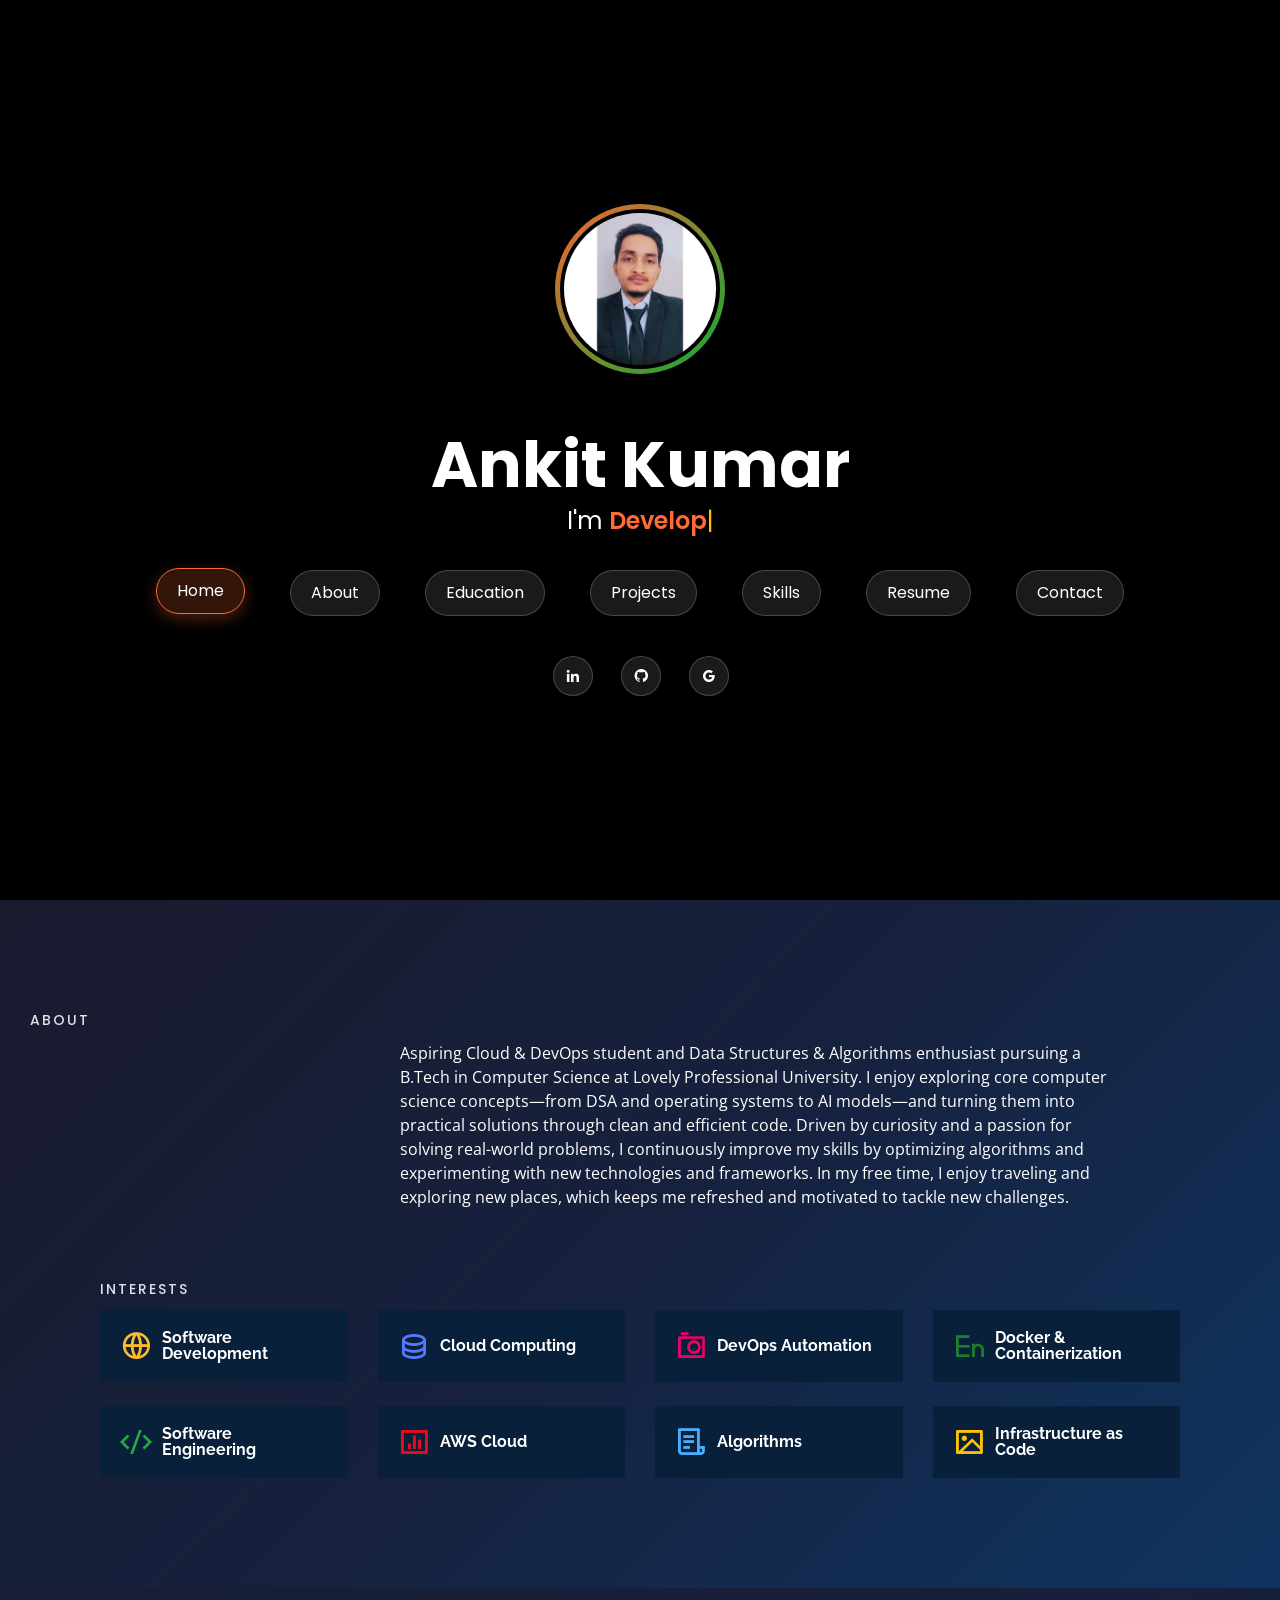
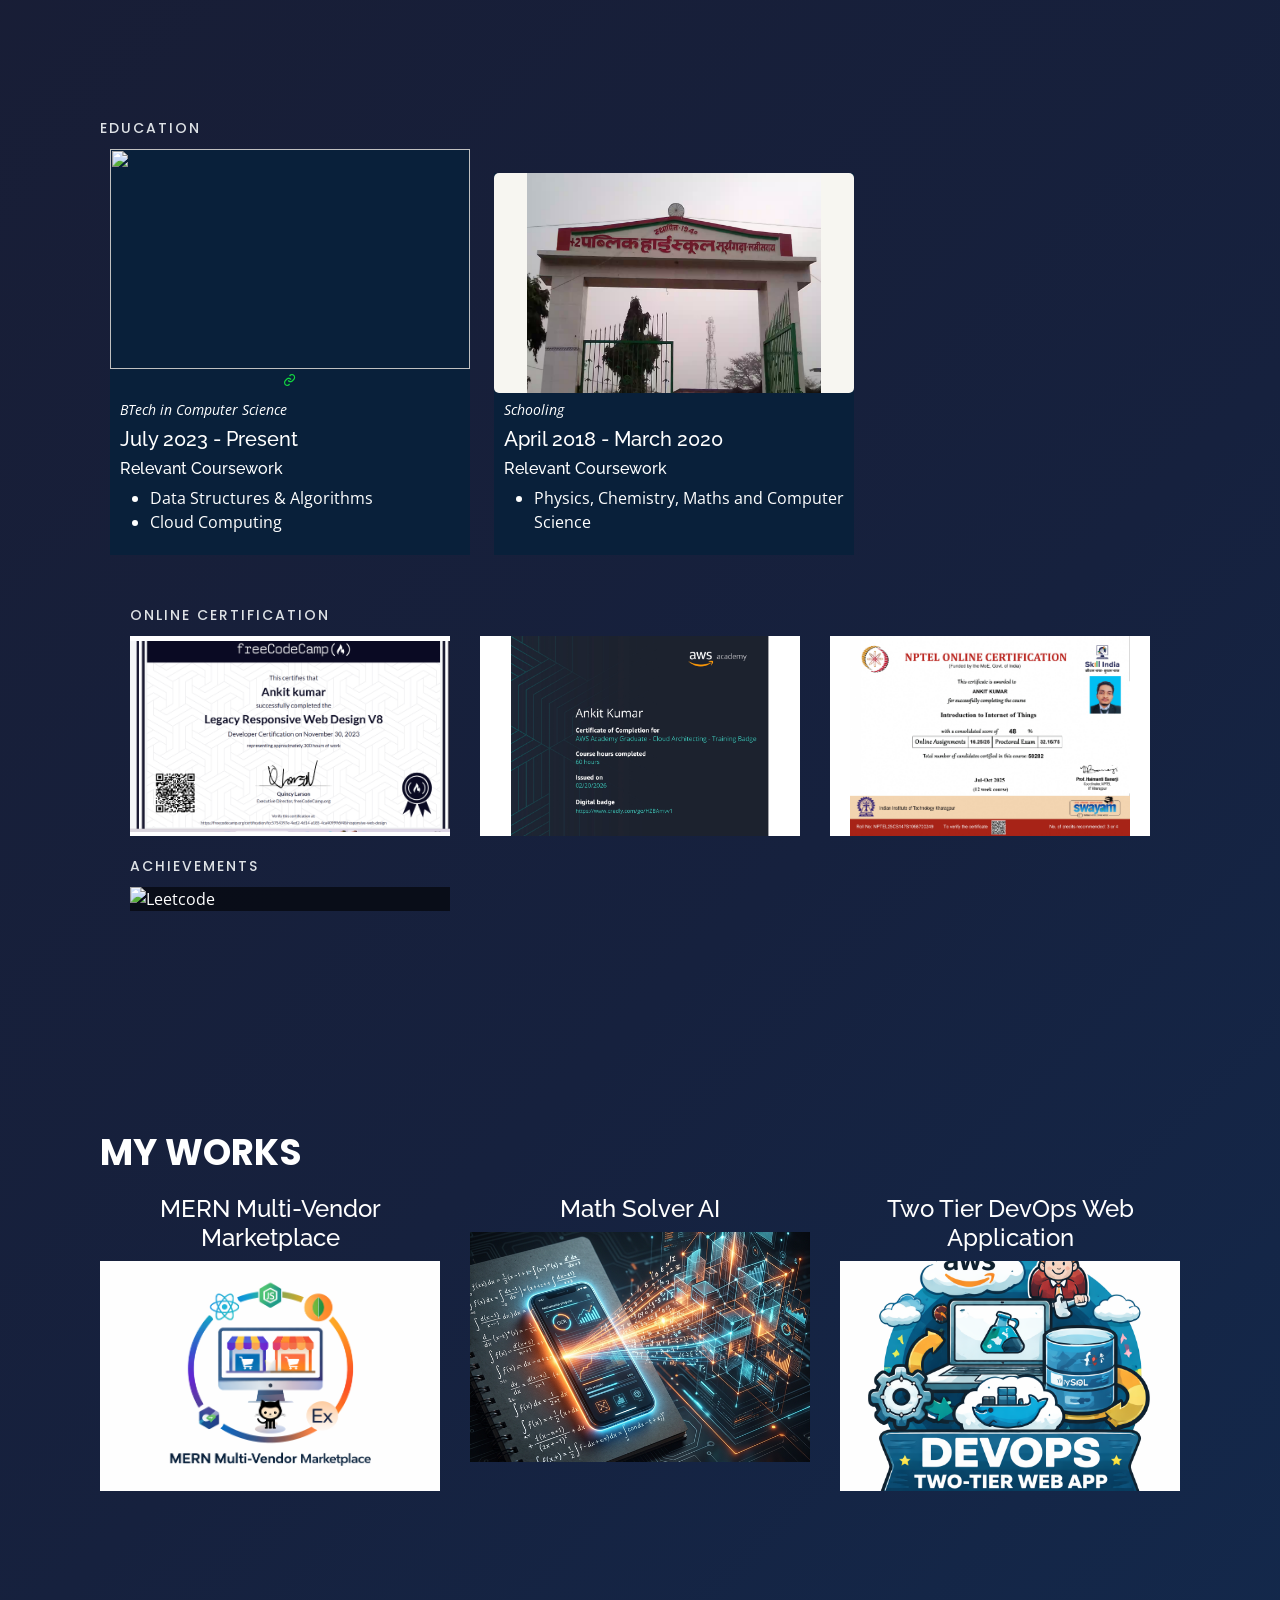
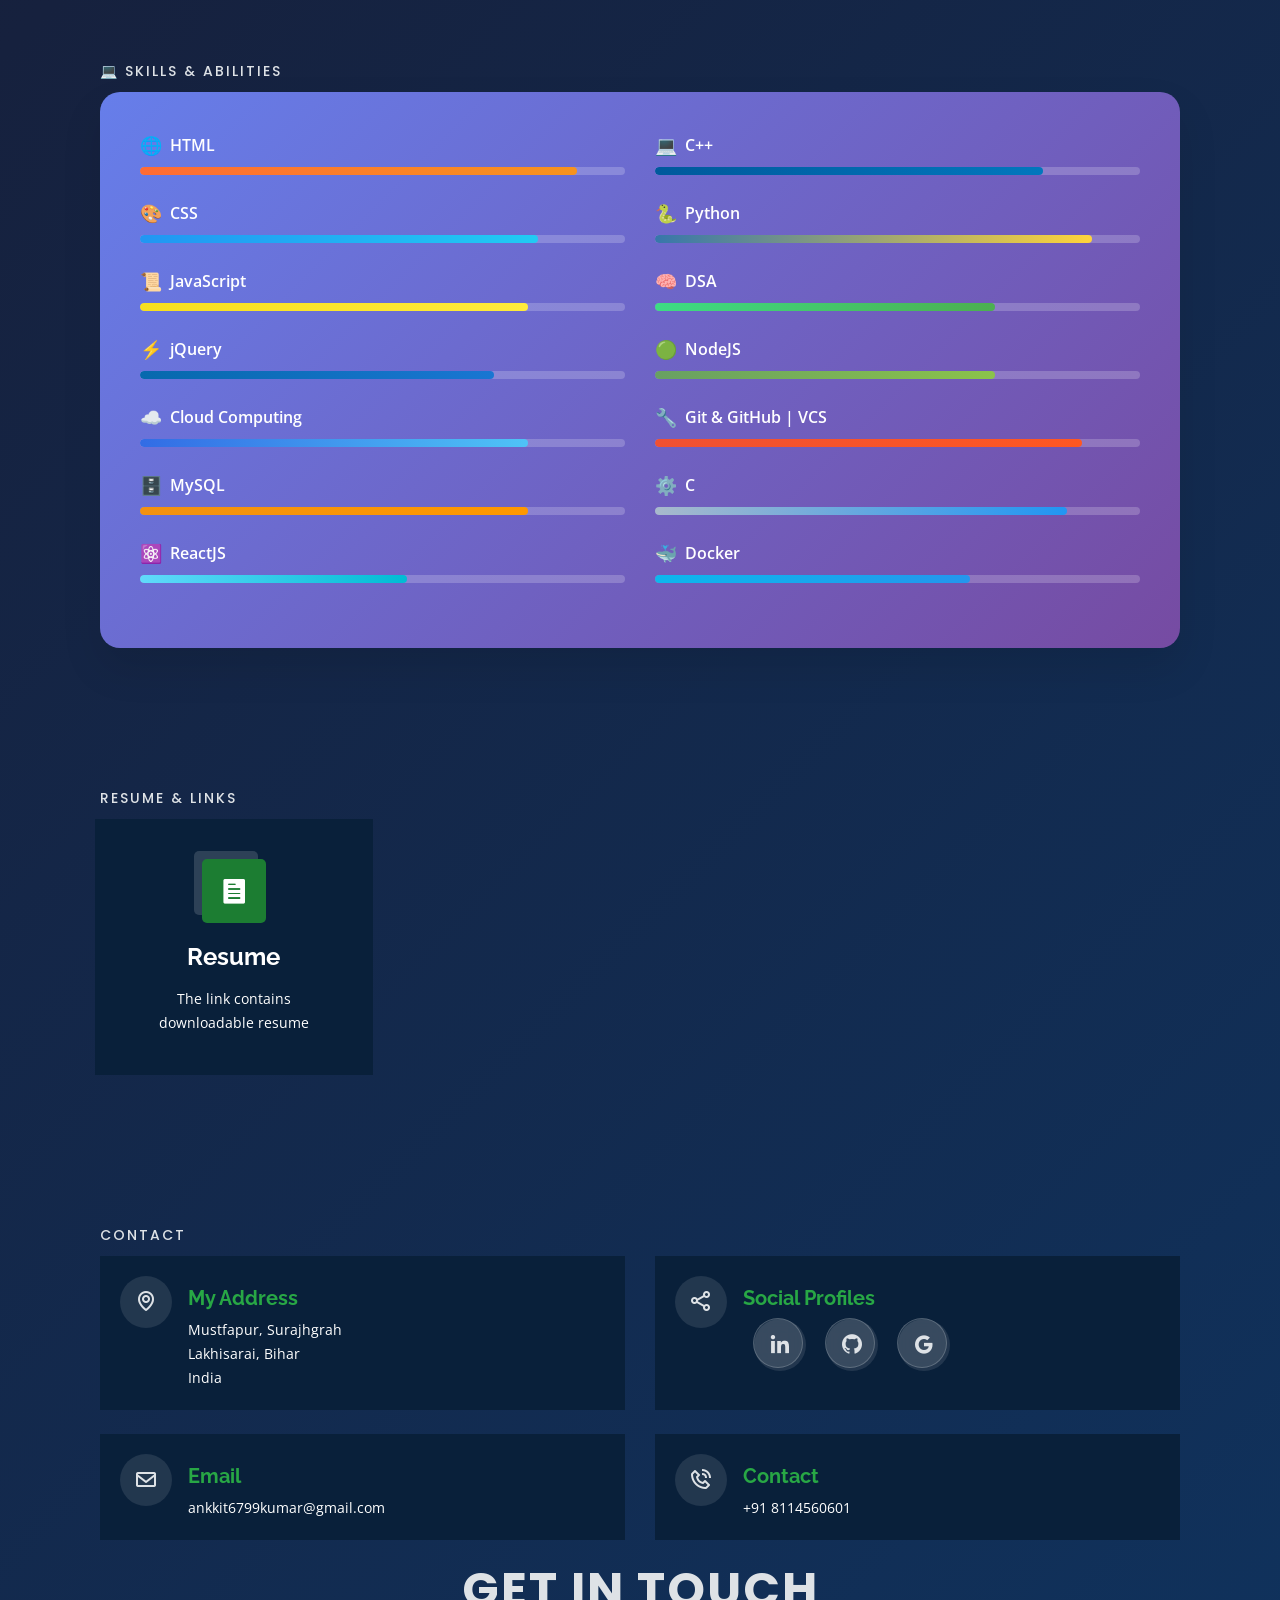
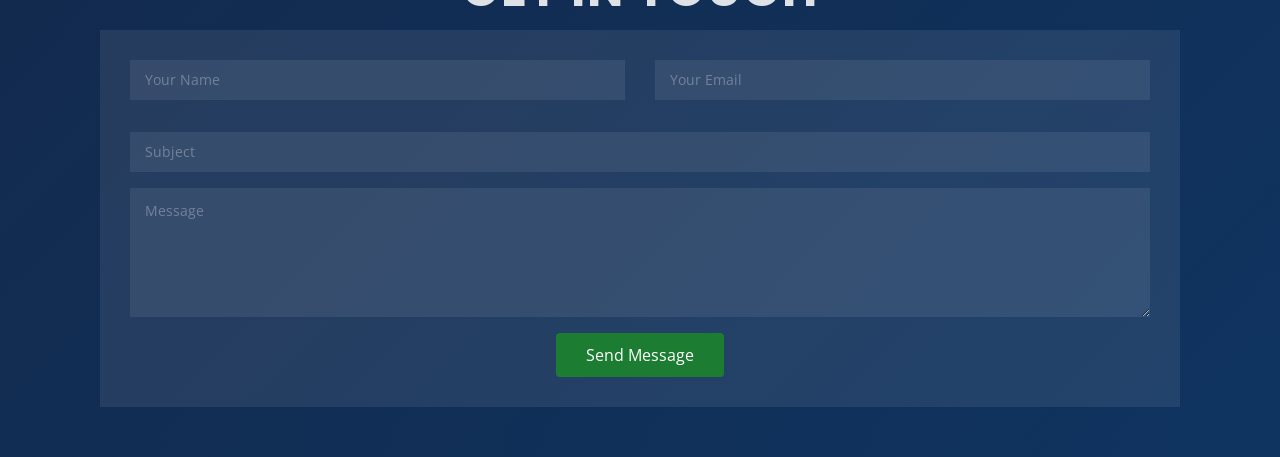
==== commit 11923c1d: "Update portfolio homepage experience" ====
--- a/index.html
+++ b/index.html
@@ -60,6 +60,11 @@
   <header id="header" class="header-tops">
     <div id="particles-js" style="position: absolute; width: 100%; height: 100%; top: 0; left: 0; z-index: 0;"></div>
     <div class="container" style="position: relative; z-index: 1;">
+      <div class="hero-profile">
+        <img src="assets/img/profile.jpeg" alt="Ankit Kumar profile picture" class="hero-profile-image"
+          onerror="this.style.display='none'; this.nextElementSibling.style.display='flex';">
+        <div class="hero-profile-fallback" style="display: none;">AK</div>
+      </div>
       <h3 class="greeting-text show-on-home"
         style="color:#000000; margin-bottom: 5px; font-size: 25px; text-align: center;">Hello, My Name Is</h3>
       <h1 style="text-align: center;">Ankit Kumar</h1>
@@ -662,15 +667,6 @@
               href="https://drive.google.com/file/d/1wcClzIrKvDrFVB6Wtpft_03TZ5YMkO_f/view?usp=sharing"
               target="_blank">Resume</a></h4>
           <p class="description" style="color:#fff;">The link contains downloadable resume</p>
-        </div>
-        <div class="col-md-3 mt-4 mt-md-0 icon-box" data-aos="fade-up">
-          <a href="https://github.com/rajaprerak/LeetCode_Problems" target="_blank">
-            <div class="icon"><i class="icofont-link"></i></div>
-          </a>
-          <h4 class="title"><a href="https://github.com/rajaprerak/LeetCode_Problems" target="_blank">LeetCode
-              Repository</a></h4>
-          <p class="description" style="color:#fff;"> The github repository contains leetcode problems solution in
-            python.</p>
         </div>
         <!-- <div class="col-md-3 mt-4 mt-md-0 icon-box" data-aos="fade-up" data-aos-delay="100">
           <a href="https://techingenious.herokuapp.com/" target="_blank"><div class="icon"><i class="icofont-page"></i></div></a>
@@ -823,4 +819,4 @@
   </script>
 </body>
 
-</html>+</html>
--- a/assets/css/style.css
+++ b/assets/css/style.css
@@ -49,6 +49,8 @@
   -ms-overflow-style: none;
   min-height: 100vh;
   background: linear-gradient(135deg, #1a1a2e 0%, #16213e 50%, #0f3460 100%);
+  scroll-behavior: smooth;
+  scroll-padding-top: 100px;
 }
 
 html::-webkit-scrollbar {
@@ -192,6 +194,43 @@
 #header img {
   padding: 0;
   margin: 0;
+}
+
+.hero-profile {
+  width: 170px;
+  height: 170px;
+  margin: 0 auto 24px;
+  border-radius: 50%;
+  padding: 5px;
+  background: linear-gradient(135deg, rgba(255, 107, 53, 0.95), rgba(18, 214, 64, 0.8));
+  box-shadow: 0 18px 45px rgba(0, 0, 0, 0.45);
+}
+
+.hero-profile-image,
+.hero-profile-fallback {
+  width: 100%;
+  height: 100%;
+  border-radius: 50%;
+}
+
+.hero-profile-image {
+  object-fit: cover;
+  display: block;
+  border: 4px solid rgba(0, 0, 0, 0.85);
+  background: #101010;
+}
+
+.hero-profile-fallback {
+  display: flex;
+  align-items: center;
+  justify-content: center;
+  border: 4px solid rgba(0, 0, 0, 0.85);
+  background: radial-gradient(circle at top, #2f2f2f, #0f0f0f 70%);
+  color: #ffffff;
+  font-family: "Poppins", sans-serif;
+  font-size: 48px;
+  font-weight: 700;
+  letter-spacing: 2px;
 }
 
 /* Modern social links */
@@ -260,6 +299,12 @@
   #header h1 {
     font-size: 36px; /* Even smaller for mobile */
   }
+
+  .hero-profile {
+    width: 130px;
+    height: 130px;
+    margin-bottom: 20px;
+  }
   
   #header h2 {
     font-size: 20px;
@@ -278,6 +323,11 @@
 @media (max-width: 480px) {
   #header h1 {
     font-size: 28px; /* Smallest for very small screens */
+  }
+
+  .hero-profile {
+    width: 110px;
+    height: 110px;
   }
 }
 
@@ -472,6 +522,11 @@
   
 }
 
+#header.header-top .hero-profile,
+#header.header-top .greeting-text {
+  display: none;
+}
+
 #header.header-top h1 {
   margin-right: auto;
   font-size: 36px;
@@ -499,20 +554,22 @@
 # Sections General
 --------------------------------------------------------------*/
 section {
-  overflow: hidden;
-  position: absolute;
+  overflow: visible;
+  position: relative;
   width: 100%;
-  top: 140px;
-  bottom: 100%;
-  opacity: 0;
-  z-index: 2;
-}
-
-section.section-show {
-  top: 70px;
+  top: auto;
   bottom: auto;
   opacity: 1;
-  padding-bottom: 0px;
+  z-index: 1;
+  padding: 70px 0 0;
+  scroll-margin-top: 100px;
+}
+
+section.section-show {
+  top: auto;
+  bottom: auto;
+  opacity: 1;
+  padding-bottom: 0;
 }
 
 section .container {
@@ -529,12 +586,29 @@
   margin: 20px 0;
 }
 
+#about {
+  padding-bottom: 70px;
+}
+
+#about .interests {
+  margin-bottom: 10px;
+}
+
+#education {
+  padding-top: 90px;
+}
+
 @media (max-width: 768px) {
   section {
-    top: 120px;
-  }
-  section.section-show {
-    top: 80px;
+    padding-top: 55px;
+  }
+
+  #about {
+    padding-bottom: 50px;
+  }
+
+  #education {
+    padding-top: 65px;
   }
 }
 
